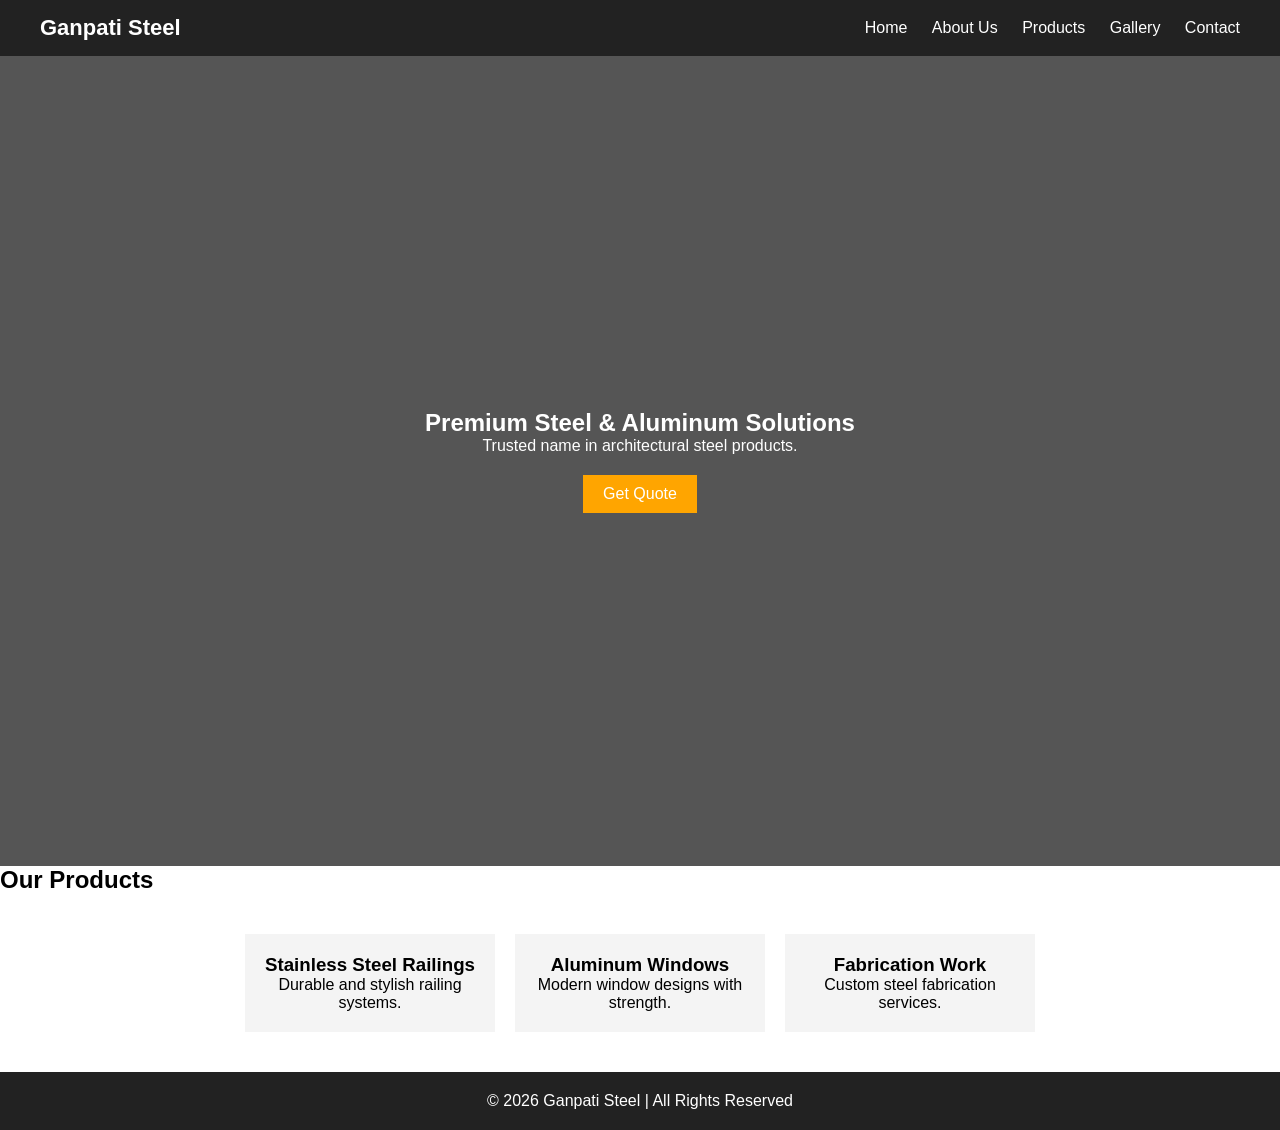
==== index.html @ 32095b62 "Add files via upload" ====
<!DOCTYPE html>
<html lang="en">
<head>
    <meta charset="UTF-8">
    <title>Ganpati Steel</title>
    <meta name="viewport" content="width=device-width, initial-scale=1.0">
    <link rel="stylesheet" href="cssstyle.css">
</head>
<body>

<header>
    <div class="logo">Ganpati Steel</div>
    <nav>
        <a href="index.html">Home</a>
        <a href="about.html">About Us</a>
        <a href="products.html">Products</a>
        <a href="gallery.html">Gallery</a>
        <a href="contact.html">Contact</a>
    </nav>
</header>

<section class="hero">
    <h1>Premium Steel & Aluminum Solutions</h1>
    <p>Trusted name in architectural steel products.</p>
    <a href="contact.html" class="btn">Get Quote</a>
</section>

<section class="services">
    <h2>Our Products</h2>
    <div class="card-container">
        <div class="card">
            <h3>Stainless Steel Railings</h3>
            <p>Durable and stylish railing systems.</p>
        </div>
        <div class="card">
            <h3>Aluminum Windows</h3>
            <p>Modern window designs with strength.</p>
        </div>
        <div class="card">
            <h3>Fabrication Work</h3>
            <p>Custom steel fabrication services.</p>
        </div>
    </div>
</section>

<footer>
    <p>© 2026 Ganpati Steel | All Rights Reserved</p>
</footer>

</body>
</html>
---- cssstyle.css ----
* {
    margin: 0;
    padding: 0;
    box-sizing: border-box;
}

body {
    font-family: Arial, sans-serif;
}

header {
    display: flex;
    justify-content: space-between;
    align-items: center;
    background: #222;
    padding: 15px 40px;
}

.logo {
    color: #fff;
    font-size: 22px;
    font-weight: bold;
}

nav a {
    color: #fff;
    text-decoration: none;
    margin-left: 20px;
}

nav a:hover,
nav .active {
    color: orange;
}

.hero {
    height: 90vh;
    background: linear-gradient(to right, #000000aa, #000000aa),
                url('../images/hero.jpg') center/cover;
    color: white;
    display: flex;
    flex-direction: column;
    justify-content: center;
    align-items: center;
    text-align: center;
}

.btn {
    background: orange;
    color: white;
    padding: 10px 20px;
    margin-top: 20px;
    text-decoration: none;
}

.page-banner {
    background: #333;
    color: white;
    padding: 60px;
    text-align: center;
}

.content {
    padding: 40px;
}

.card-container {
    display: flex;
    gap: 20px;
    padding: 40px;
    flex-wrap: wrap;
    justify-content: center;
}

.card {
    background: #f4f4f4;
    padding: 20px;
    width: 250px;
    text-align: center;
}

.gallery {
    display: flex;
    gap: 20px;
    padding: 40px;
    justify-content: center;
}

.gallery img {
    width: 300px;
    height: 200px;
    object-fit: cover;
}

form {
    display: flex;
    flex-direction: column;
    gap: 15px;
    max-width: 400px;
}

input, textarea {
    padding: 10px;
}

footer {
    background: #222;
    color: white;
    text-align: center;
    padding: 20px;
}
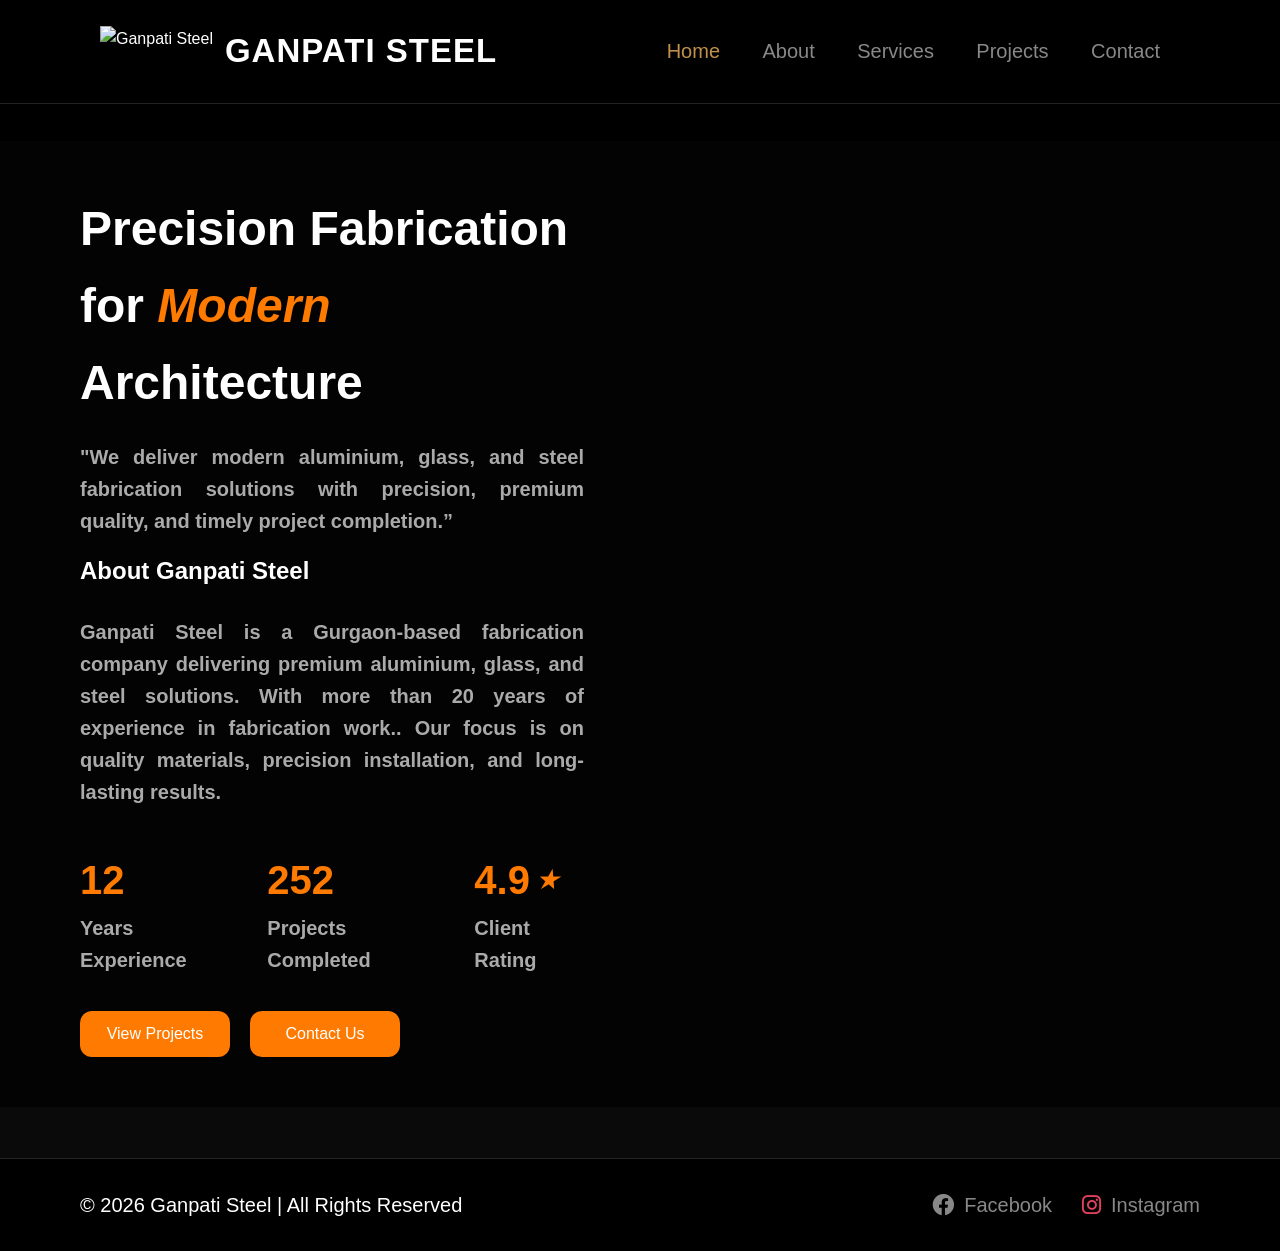
==== commit 462988fe: "Add files via upload" ====
--- a/index.html
+++ b/index.html
@@ -1,50 +1,117 @@
 <!DOCTYPE html>
 <html lang="en">
 <head>
-    <meta charset="UTF-8">
-    <title>Ganpati Steel</title>
-    <meta name="viewport" content="width=device-width, initial-scale=1.0">
-    <link rel="stylesheet" href="cssstyle.css">
+<meta charset="UTF-8">
+<meta name="viewport" content="width=device-width, initial-scale=1.0">
+<title>Ganpati Steel</title>
+<link rel="stylesheet" href="index.css">
+<link rel="stylesheet" href="https://cdnjs.cloudflare.com/ajax/libs/font-awesome/6.0.0/css/all.min.css">
 </head>
 <body>
+<script>
+document.addEventListener("DOMContentLoaded", function () {
+
+    const counters = document.querySelectorAll('.counter');
+
+    counters.forEach(counter => {
+
+        const target = parseInt(counter.getAttribute('data-target'));
+        const duration = 2000; // 2 sec
+        const intervalTime = 20;
+        const totalSteps = duration / intervalTime;
+        const increment = target / totalSteps;
+
+        let current = 0;
+
+        const timer = setInterval(() => {
+            current += increment;
+
+            if (current >= target) {
+                counter.innerText = target + "+";
+                clearInterval(timer);
+            } else {
+                counter.innerText = Math.floor(current);
+            }
+
+        }, intervalTime);
+
+    });
+
+});
+</script>
 
 <header>
-    <div class="logo">Ganpati Steel</div>
+    <div class="logo">
+    <img src="image/Logo.jpeg" alt="Ganpati Steel">
+	<span>Ganpati Steel</span>
+</div>
     <nav>
-        <a href="index.html">Home</a>
-        <a href="about.html">About Us</a>
-        <a href="products.html">Products</a>
-        <a href="gallery.html">Gallery</a>
+        <a href="index.html" class="active">Home</a>
+        <a href="about.html">About</a>
+		<a href="Services.html">Services</a>
+        <a href="project.html">Projects</a>
         <a href="contact.html">Contact</a>
     </nav>
 </header>
 
+
+<div class="top-banner">
+   <span>***** Free Site Visit & Consultation – Contact Us Today! *****</span>
+</div>
 <section class="hero">
-    <h1>Premium Steel & Aluminum Solutions</h1>
-    <p>Trusted name in architectural steel products.</p>
-    <a href="contact.html" class="btn">Get Quote</a>
+
+    <div class="hero-text">
+
+        <h1>Precision Fabrication for <span>Modern</span> Architecture</h1>
+
+        <p>"We deliver modern aluminium, glass, and steel fabrication solutions with precision, premium quality, and timely project completion.”</p>
+
+        <h2>About Ganpati Steel</h2></br>
+
+        <p>
+            Ganpati Steel is a Gurgaon-based fabrication company delivering premium aluminium, glass, and steel solutions.
+        
+            With more than 20 years of experience in fabrication work..
+        
+            Our focus is on quality materials, precision installation, and long-lasting results.
+        </p>
+
+        <!-- ✅ STATS YAHAN AAYEGA -->
+        <div class="stats">
+            <div>
+                <h2 class="counter" data-target="20">0+</h2>
+                <p>Years Experience</p>
+            </div>
+            <div>
+                <h2 class="counter" data-target="400">0+</h2>
+                <p>Projects Completed</p>
+            </div>
+            <div class="rating">
+                <div class="rating-number">
+                    <h2>4.9</h2>
+                    <span class="stars">&#9733;</span>
+                </div>
+                <p>Client Rating</p>
+            </div>
+        </div>
+
+        <div class="buttons">
+            <a href="project.html" class="btn">View Projects</a>
+			<a href="https://wa.me/919717333401" target="_blank" class="btn">Contact Us</a>
+        </div>
+		
+
+    </div>
 </section>
-
-<section class="services">
-    <h2>Our Products</h2>
-    <div class="card-container">
-        <div class="card">
-            <h3>Stainless Steel Railings</h3>
-            <p>Durable and stylish railing systems.</p>
-        </div>
-        <div class="card">
-            <h3>Aluminum Windows</h3>
-            <p>Modern window designs with strength.</p>
-        </div>
-        <div class="card">
-            <h3>Fabrication Work</h3>
-            <p>Custom steel fabrication services.</p>
+</br></br>
+<footer>
+    <div class="footer-container">
+        <p>© 2026 Ganpati Steel | All Rights Reserved</p>
+        <div class="social-links">
+            <a href="https://www.instagram.com/ganpati.steel" class="social-item"><i class="fab fa-facebook"></i> <span>Facebook</span></a>
+            <a href="https://www.instagram.com/ganpati.steel" class="social-item"><i class="fab fa-instagram" style="color: #E4405F;"></i> <span>Instagram</span></a>
         </div>
     </div>
-</section>
-
-<footer>
-    <p>© 2026 Ganpati Steel | All Rights Reserved</p>
 </footer>
 
 </body>
--- a/index.css
+++ b/index.css
@@ -0,0 +1,338 @@
+/* ---------------- Reset & Base ---------------- */
+* {
+    margin: 0;
+    padding: 0;
+    box-sizing: border-box;
+    font-family: 'Segoe UI', Tahoma, Geneva, Verdana, sans-serif;
+}
+
+body {
+    background: #0a0a0a; /* Pure Dark Background */
+    color: #ffffff;
+    line-height: 1.6;
+}
+
+
+/* ---------------- Header (FIXED) ---------------- */
+header {
+    display: flex;
+    justify-content: space-between;
+    align-items: center;
+    padding: 25px 97px 25px 100px; 
+    background: #000;
+    border-bottom: 1px solid #222;
+    /* Fixed Logic */
+    position: fixed;
+    top: 0;
+    width: 100%;
+    z-index: 1000;
+}
+
+nav a {
+    margin: 0 15px;
+    text-decoration: none;
+    color: #888; /* Grey color for inactive links */
+    font-size: 20px; /* Standardized to match About page */
+    transition: 0.3s;
+    margin-right: 23px;
+}
+
+nav a:hover, nav a.active {
+    color: #c1914b; /* Standardized Gold Accent */
+    font-size: 20px; /* Keeps size consistent on hover/active */
+    font-weight: normal; /* Optional: Remove bold if size feels different */
+}
+
+/* ---------------- Buttons ---------------- */
+.btn{
+    background:#ff7a00;
+    padding:10px 15px;
+    text-decoration:none;
+    color:white;
+    border-radius:12px;
+    transition:0.3s ease;
+    display:inline-block;
+    font-size:16px;
+    min-width:150px;
+    text-align:center;
+}
+
+.btn:hover{
+    background:#ff9500;
+    box-shadow:0 0 15px rgba(255,122,0,0.6);
+    transform:translateY(-3px);
+}
+
+.outline{
+    border:1px solid white;
+    padding:10px 20px;
+    border-radius:25px;
+    color:white;
+    text-decoration:none;
+}
+
+/* ---------------- Top Banner (FIXED) ---------------- */
+.top-banner {
+    width: 100%;
+    background: #000; /* Match black theme */
+    color: #fff;
+    font-weight: bold;
+    font-size: 25px;
+    height: 40px;
+    line-height: 40px;
+    overflow: hidden;
+    /* Fixed Logic - Positioned below Header */
+    position: fixed;
+    top: 101px; /* Adjust based on header height */
+    width: 100%;
+    z-index: 999;
+}
+
+.contacttop-banner {
+    width: 100%;
+    background: #000;
+    color: #fff;
+    font-weight: bold;
+    font-size: 20px;
+    height: 40px;
+    line-height: 40px;
+    overflow: hidden;
+    position: relative;
+}
+
+.top-banner span, .contacttop-banner span {
+    display: inline-block;
+    white-space: nowrap;
+    position: absolute;
+    left: 100%; /* start completely offscreen right */
+    animation: scrollText 10s linear infinite;
+}
+
+/* Full right-to-left animation */
+@keyframes scrollText {
+    0% {
+        transform: translateX(0); 
+    }
+    100% {
+        transform: translateX(-110vw); /* move fully past left edge */
+    }
+}
+
+/* ---------------- HERO / CONTACT HERO (ADJUSTED FOR FIX) ---------------- */
+.hero{
+    display:flex;
+    justify-content:space-between;
+    align-items:flex-start;
+    padding:50px 80px;
+    /* Push content down so it's not hidden behind fixed header/banner */
+    margin-top: 141px; 
+    min-height: calc(100vh - 141px);
+    background-size: cover;
+    background-position: center;
+    gap:50px;
+    flex-wrap:wrap;
+}
+
+.hero{
+    background: linear-gradient(rgba(0,0,0,0.7), rgba(0,0,0,0.7)), url("image/Home.jpeg");
+}
+
+.hero-text{
+    max-width:45%;
+}
+
+.hero-text h1{
+    font-size:48px;
+    margin-bottom:20px;
+}
+
+.hero-text span{
+    color:#ff7a00;
+    font-style:italic;
+}
+
+.hero-text p{
+    color:#aaa;
+    font-size:20px;
+    line-height:1.6;
+    margin-bottom:15px;
+    text-align:justify;
+    font-weight: bold;
+}
+
+/* ---------------- Logo ---------------- */
+.logo{
+    display:flex;
+    align-items:center;
+    gap:12px;
+}
+
+.logo img{
+    height:50px;
+    width:auto;
+}
+
+.logo span{
+    font-size:33px;
+    font-weight:700;
+    letter-spacing:1px;
+    text-transform:uppercase;
+}
+
+
+/* ---------------- Footer ---------------- */
+/* ---------------- Footer ---------------- */
+footer {
+    padding: 30px 80px;
+    background: #000;
+    border-top: 1px solid #222;
+}
+
+.footer-container {
+    display: flex;
+    justify-content: space-between;
+    align-items: center;
+}
+
+/* Footer Copyright Text ka size badhane ke liye */
+.footer-container p {
+    font-size: 20px; /* Pehle ye 14px tha */
+    color: #fffff;
+}
+
+.social-links { 
+    display: flex; 
+    gap: 30px; /* Space thoda aur badhaya gaya hai */
+}
+
+.social-item {
+    color: #888;
+    text-decoration: none;
+    display: flex;
+    align-items: center;
+    gap: 10px;
+    /* Social Text ka size badhane ke liye */
+    font-size: 20px; 
+    transition: 0.3s;
+}
+
+/* Social Icons (Instagram/Facebook) ka size badhane ke liye */
+.social-item i {
+    font-size: 22px; /* Icons ko thoda prominent banaya hai */
+}
+
+.social-item:hover {
+    color: #c1914b;
+}
+
+/* Responsive adjustment */
+@media (max-width: 600px) {
+    .footer-container {
+        flex-direction: column;
+        gap: 20px;
+        text-align: center;
+    }
+    .footer-container p, .social-item {
+        font-size: 16px; /* Mobile par thoda adjust kiya hai */
+    }
+}
+
+/* ---------------- Buttons Container ---------------- */
+.buttons{
+    display:flex;
+    gap:20px;
+    margin-top:20px;
+}
+
+/* ---------------- Stats ---------------- */
+.stats{
+    display:flex;
+    gap:40px;
+    margin-top:40px;
+}
+
+.stats h2{
+    font-size:40px;
+    color:#ff7a00;
+}
+
+.rating-number{
+    display:flex;
+    align-items:center;
+    gap:5px;
+}
+
+.stars{
+    color:#ff7a00;
+    font-size:28px;
+}
+
+/* ---------------- Hero Image ---------------- */
+.hero-img img{
+    width:450px;
+    border-radius:20px;
+}
+
+/* ---------------- Contact Info List ---------------- */
+.contact-list{
+    list-style-type: disc;
+    list-style-position: outside;
+    padding-left:25px;
+    color:#aaa;
+    line-height:1.6;
+}
+
+.contact-list li{
+    margin-bottom:10px;
+}
+
+/* ---------------- Responsive ---------------- */
+@media (max-width: 900px){
+    .contacthero-text ,.abouthero-text,
+    .contacthero-form{
+        max-width:100%;
+    }
+}
+
+@media (max-width: 480px){
+    .contacthero{
+        padding:30px 20px;
+    }
+
+    .contacthero-text h1{
+        font-size:36px;
+    }
+
+    .contacthero-form h2{
+        font-size:20px;
+    }
+
+    .btn{
+        padding:8px 12px;
+        font-size:14px;
+        min-width:auto;
+    }
+}
+
+/* Responsive adjustments for Fixed elements */
+@media (max-width: 768px) {
+    .top-banner,.contacttop-banner {
+        font-size: 16px;
+        height: 35px;
+        line-height: 35px;
+    }
+    .top-banner span,.contacttop-banner span {
+        animation-duration: 15s;
+    }
+}
+
+@media (max-width: 480px) {
+    .top-banner,.contacttop-banner {
+        font-size: 14px;
+        height: 30px;
+        line-height: 30px;
+    }
+    .top-banner span,.contacttop-banner span {
+        animation-duration: 20s;
+    }
+}
